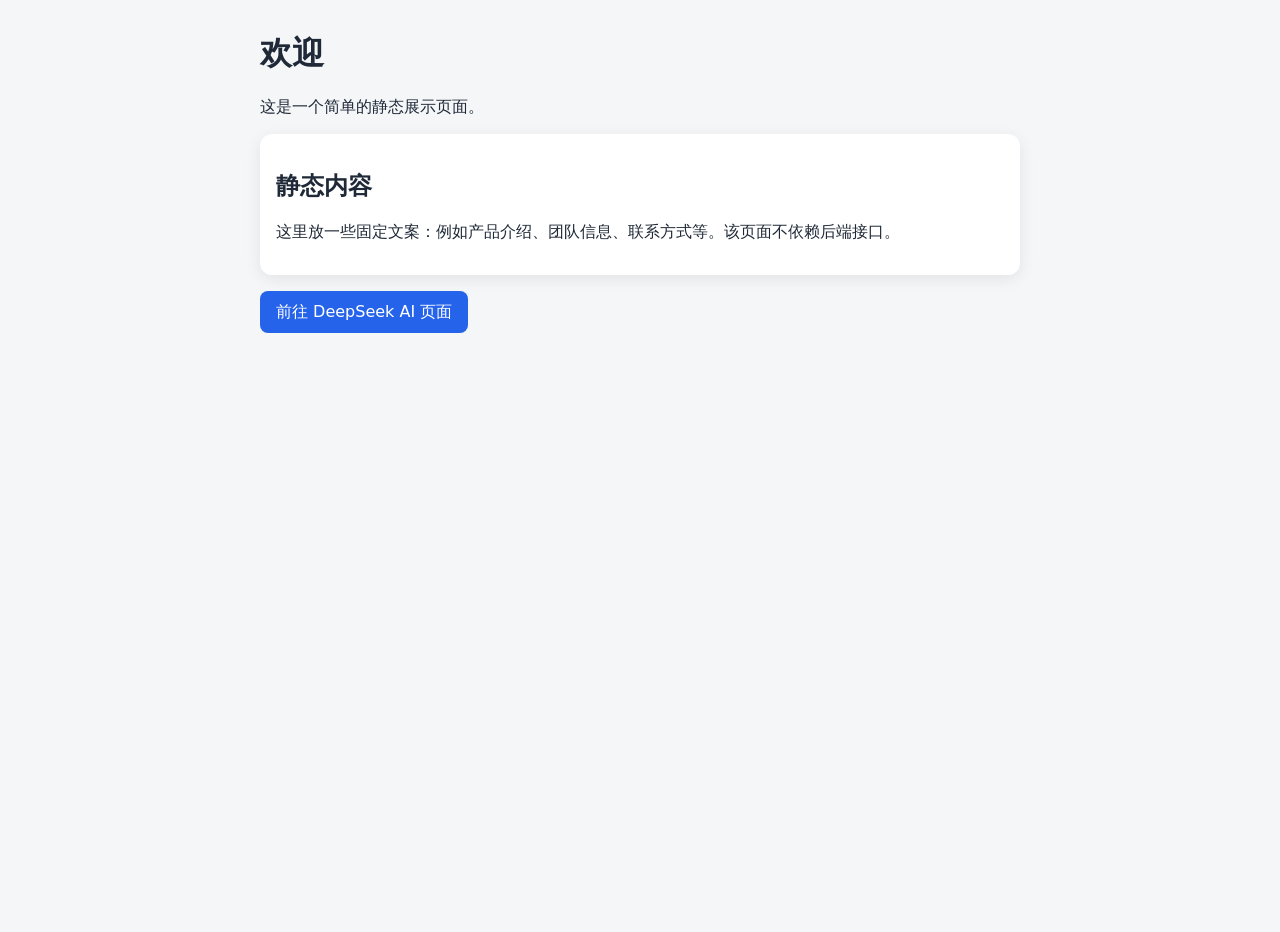
==== index.html @ 5747fde7 "feat: add static page and DeepSeek demo page" ====
<!doctype html>
<html lang="zh-CN">
  <head>
    <meta charset="UTF-8" />
    <meta name="viewport" content="width=device-width, initial-scale=1.0" />
    <title>简单双页面示例</title>
    <link rel="stylesheet" href="styles.css" />
  </head>
  <body>
    <main class="container">
      <h1>欢迎</h1>
      <p>这是一个简单的静态展示页面。</p>

      <section class="card">
        <h2>静态内容</h2>
        <p>
          这里放一些固定文案：例如产品介绍、团队信息、联系方式等。该页面不依赖后端接口。
        </p>
      </section>

      <a class="button" href="deepseek.html">前往 DeepSeek AI 页面</a>
    </main>
  </body>
</html>
---- styles.css ----
:root {
  color-scheme: light dark;
  font-family: Inter, system-ui, Avenir, Helvetica, Arial, sans-serif;
}

body {
  margin: 0;
  min-height: 100vh;
  background: #f4f6f8;
  color: #1f2937;
}

.container {
  max-width: 760px;
  margin: 2rem auto;
  padding: 0 1rem;
}

.card {
  background: #fff;
  border-radius: 12px;
  padding: 1rem;
  margin: 1rem 0;
  box-shadow: 0 4px 16px rgba(0, 0, 0, 0.08);
}

.form {
  display: grid;
  gap: 0.75rem;
}

input,
textarea {
  width: 100%;
  padding: 0.75rem;
  border-radius: 8px;
  border: 1px solid #d1d5db;
  box-sizing: border-box;
}

.button {
  display: inline-block;
  border: none;
  border-radius: 8px;
  padding: 0.65rem 1rem;
  background: #2563eb;
  color: #fff;
  text-decoration: none;
  cursor: pointer;
}

.button.secondary {
  background: #6b7280;
}

.hint {
  color: #6b7280;
}

pre {
  white-space: pre-wrap;
  word-break: break-word;
  margin: 0;
}
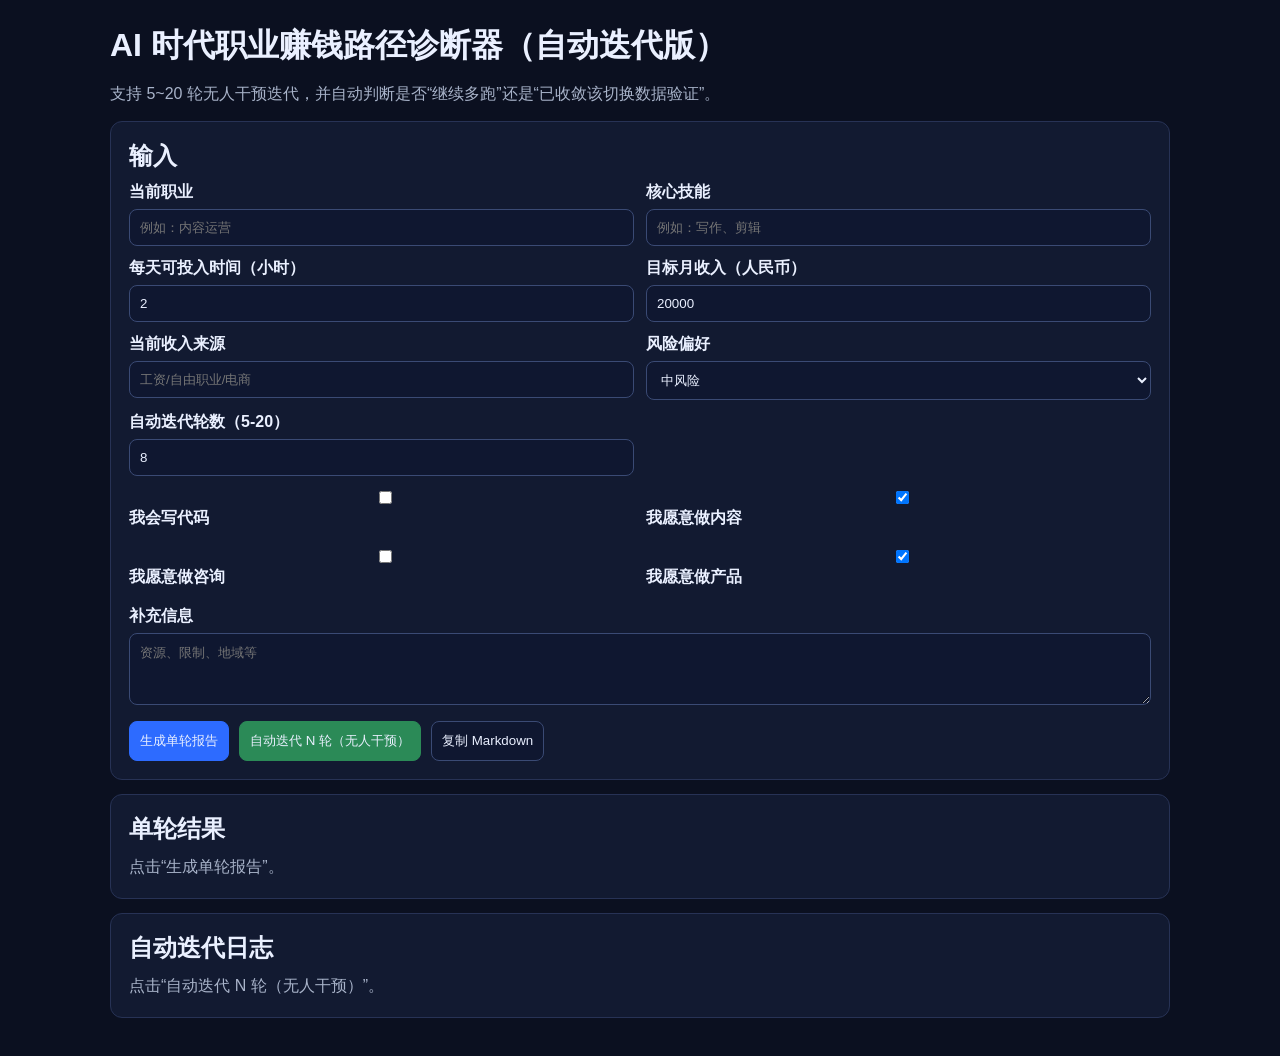
==== commit 8c36470e: "docs: add root entry and GitHub Pages setup instructions" ====
--- a/index.html
+++ b/index.html
@@ -1,24 +1,15 @@
 <!doctype html>
 <html lang="zh-CN">
-  <head>
-    <meta charset="UTF-8" />
-    <meta name="viewport" content="width=device-width, initial-scale=1.0" />
-    <title>简单双页面示例</title>
-    <link rel="stylesheet" href="styles.css" />
-  </head>
-  <body>
-    <main class="container">
-      <h1>欢迎</h1>
-      <p>这是一个简单的静态展示页面。</p>
-
-      <section class="card">
-        <h2>静态内容</h2>
-        <p>
-          这里放一些固定文案：例如产品介绍、团队信息、联系方式等。该页面不依赖后端接口。
-        </p>
-      </section>
-
-      <a class="button" href="deepseek.html">前往 DeepSeek AI 页面</a>
-    </main>
-  </body>
+<head>
+  <meta charset="UTF-8" />
+  <meta name="viewport" content="width=device-width, initial-scale=1.0" />
+  <meta http-equiv="refresh" content="0; url=./app/index.html" />
+  <title>Redirecting to app</title>
+  <script>
+    window.location.replace('./app/index.html');
+  </script>
+</head>
+<body>
+  <p>正在跳转到 <a href="./app/index.html">app/index.html</a> ...</p>
+</body>
 </html>
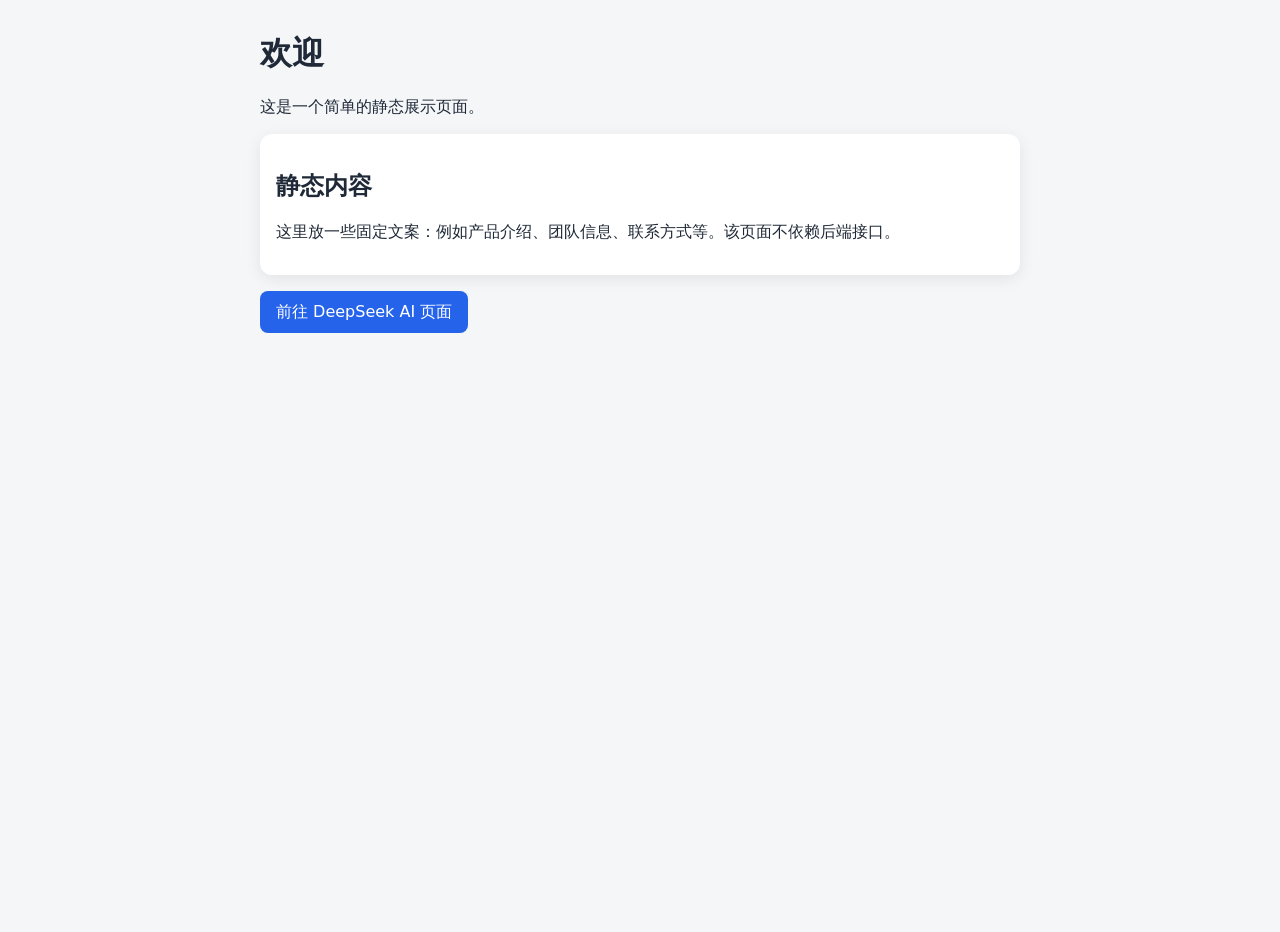
==== commit 1d119a77: "Merge 5747fde7d307233bbdeb3df1dbe2046952ee2a62 into 8da88df8f393ef11abb9ddff22db93e8884236dc" ====
--- a/index.html
+++ b/index.html
@@ -1,15 +1,24 @@
 <!doctype html>
 <html lang="zh-CN">
-<head>
-  <meta charset="UTF-8" />
-  <meta name="viewport" content="width=device-width, initial-scale=1.0" />
-  <meta http-equiv="refresh" content="0; url=./app/index.html" />
-  <title>Redirecting to app</title>
-  <script>
-    window.location.replace('./app/index.html');
-  </script>
-</head>
-<body>
-  <p>正在跳转到 <a href="./app/index.html">app/index.html</a> ...</p>
-</body>
+  <head>
+    <meta charset="UTF-8" />
+    <meta name="viewport" content="width=device-width, initial-scale=1.0" />
+    <title>简单双页面示例</title>
+    <link rel="stylesheet" href="styles.css" />
+  </head>
+  <body>
+    <main class="container">
+      <h1>欢迎</h1>
+      <p>这是一个简单的静态展示页面。</p>
+
+      <section class="card">
+        <h2>静态内容</h2>
+        <p>
+          这里放一些固定文案：例如产品介绍、团队信息、联系方式等。该页面不依赖后端接口。
+        </p>
+      </section>
+
+      <a class="button" href="deepseek.html">前往 DeepSeek AI 页面</a>
+    </main>
+  </body>
 </html>
--- a/styles.css
+++ b/styles.css
@@ -0,0 +1,64 @@
+:root {
+  color-scheme: light dark;
+  font-family: Inter, system-ui, Avenir, Helvetica, Arial, sans-serif;
+}
+
+body {
+  margin: 0;
+  min-height: 100vh;
+  background: #f4f6f8;
+  color: #1f2937;
+}
+
+.container {
+  max-width: 760px;
+  margin: 2rem auto;
+  padding: 0 1rem;
+}
+
+.card {
+  background: #fff;
+  border-radius: 12px;
+  padding: 1rem;
+  margin: 1rem 0;
+  box-shadow: 0 4px 16px rgba(0, 0, 0, 0.08);
+}
+
+.form {
+  display: grid;
+  gap: 0.75rem;
+}
+
+input,
+textarea {
+  width: 100%;
+  padding: 0.75rem;
+  border-radius: 8px;
+  border: 1px solid #d1d5db;
+  box-sizing: border-box;
+}
+
+.button {
+  display: inline-block;
+  border: none;
+  border-radius: 8px;
+  padding: 0.65rem 1rem;
+  background: #2563eb;
+  color: #fff;
+  text-decoration: none;
+  cursor: pointer;
+}
+
+.button.secondary {
+  background: #6b7280;
+}
+
+.hint {
+  color: #6b7280;
+}
+
+pre {
+  white-space: pre-wrap;
+  word-break: break-word;
+  margin: 0;
+}
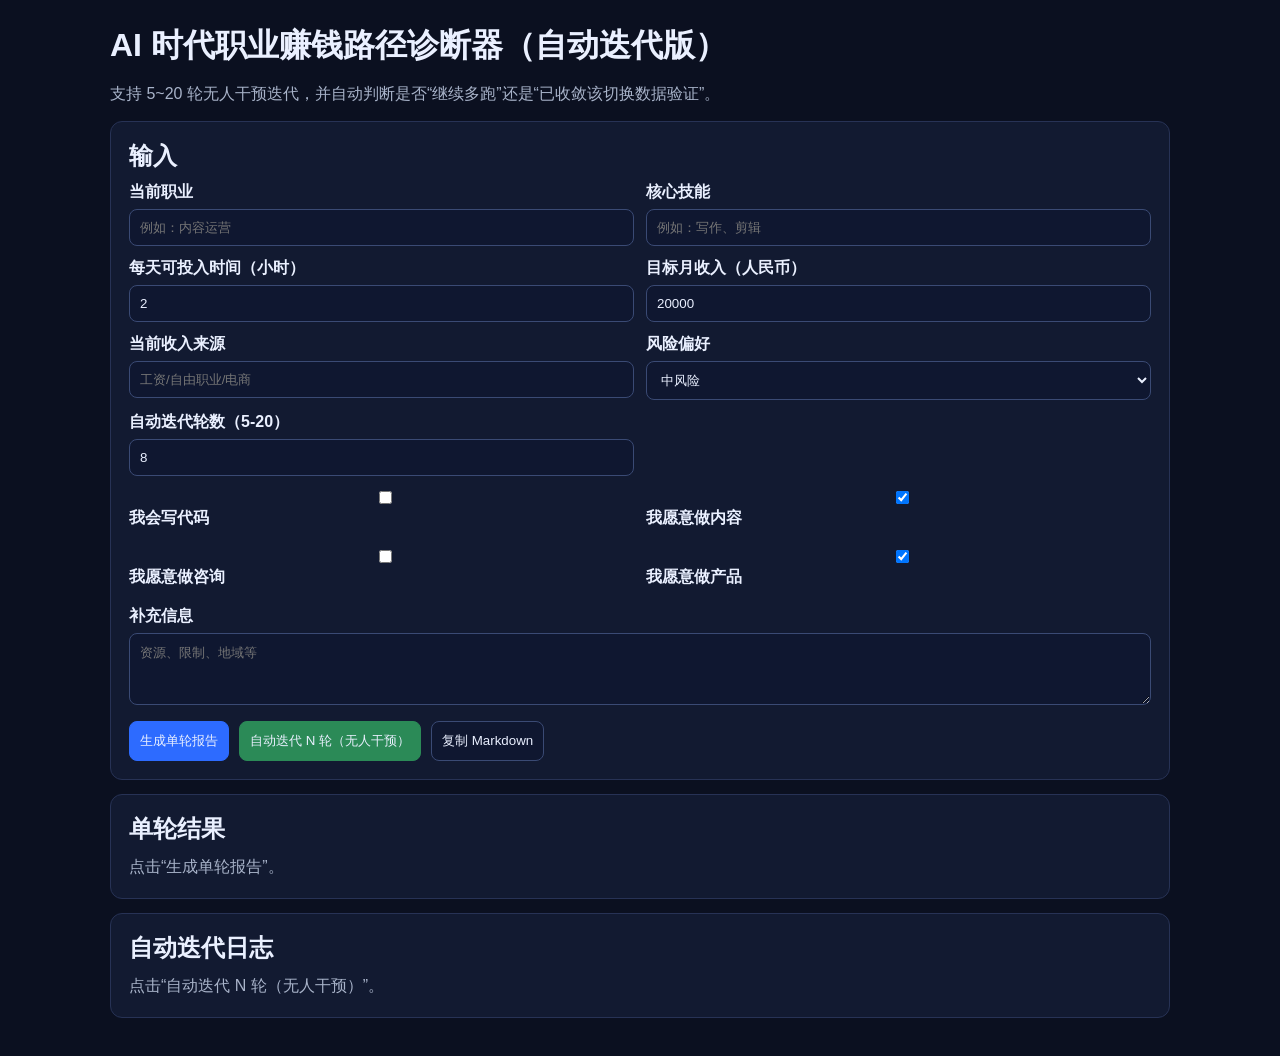
==== commit 153b6893: "fix: make root index serve app directly and clarify wrong-page troubleshooting" ====
--- a/index.html
+++ b/index.html
@@ -1,24 +1,212 @@
 <!doctype html>
 <html lang="zh-CN">
-  <head>
-    <meta charset="UTF-8" />
-    <meta name="viewport" content="width=device-width, initial-scale=1.0" />
-    <title>简单双页面示例</title>
-    <link rel="stylesheet" href="styles.css" />
-  </head>
-  <body>
-    <main class="container">
-      <h1>欢迎</h1>
-      <p>这是一个简单的静态展示页面。</p>
-
-      <section class="card">
-        <h2>静态内容</h2>
-        <p>
-          这里放一些固定文案：例如产品介绍、团队信息、联系方式等。该页面不依赖后端接口。
-        </p>
-      </section>
-
-      <a class="button" href="deepseek.html">前往 DeepSeek AI 页面</a>
-    </main>
-  </body>
+<head>
+  <meta charset="UTF-8" />
+  <meta name="viewport" content="width=device-width, initial-scale=1.0" />
+  <title>AI 时代职业赚钱路径诊断器 v0.3</title>
+  <style>
+    body {font-family: -apple-system,BlinkMacSystemFont,"Segoe UI",Roboto,sans-serif; margin:0; background:#0b1020; color:#eaf0ff;}
+    .wrap {max-width: 1060px; margin: 0 auto; padding: 24px;}
+    .card {background:#121a31; border:1px solid #273255; border-radius:12px; padding:18px; margin:14px 0;}
+    .muted {color:#a8b3c9;} h1{margin:0 0 8px;} h2{margin:0 0 10px;}
+    .grid{display:grid;grid-template-columns:1fr 1fr;gap:12px;} @media (max-width:780px){.grid{grid-template-columns:1fr;}}
+    label{display:block;font-weight:600;margin-bottom:6px;} input,select,textarea,button{width:100%;box-sizing:border-box;padding:10px;border-radius:8px;border:1px solid #3a4a74;background:#0f1730;color:#eaf0ff;}
+    textarea{min-height:72px;} .actions{display:flex;gap:10px;flex-wrap:wrap;} .actions button{width:auto;cursor:pointer;}
+    .primary{background:#2d6bff;border-color:#2d6bff;} .ok{background:#2b8a57;border-color:#2b8a57;}
+    .result{white-space:pre-wrap;line-height:1.55;}
+  </style>
+</head>
+<body>
+<main class="wrap">
+  <h1>AI 时代职业赚钱路径诊断器（自动迭代版）</h1>
+  <p class="muted">支持 5~20 轮无人干预迭代，并自动判断是否“继续多跑”还是“已收敛该切换数据验证”。</p>
+
+  <section class="card">
+    <h2>输入</h2>
+    <div class="grid">
+      <div><label for="job">当前职业</label><input id="job" placeholder="例如：内容运营" /></div>
+      <div><label for="skills">核心技能</label><input id="skills" placeholder="例如：写作、剪辑" /></div>
+      <div><label for="hours">每天可投入时间（小时）</label><input id="hours" type="number" min="0" max="24" value="2" /></div>
+      <div><label for="incomeGoal">目标月收入（人民币）</label><input id="incomeGoal" type="number" value="20000" /></div>
+      <div><label for="incomeNow">当前收入来源</label><input id="incomeNow" placeholder="工资/自由职业/电商" /></div>
+      <div>
+        <label for="risk">风险偏好</label>
+        <select id="risk"><option value="low">低风险</option><option value="mid" selected>中风险</option><option value="high">高风险</option></select>
+      </div>
+      <div>
+        <label for="rounds">自动迭代轮数（5-20）</label>
+        <input id="rounds" type="number" min="5" max="20" value="8" />
+      </div>
+    </div>
+    <div class="grid" style="margin-top:12px">
+      <label><input type="checkbox" id="canCode" /> 我会写代码</label>
+      <label><input type="checkbox" id="doContent" checked /> 我愿意做内容</label>
+      <label><input type="checkbox" id="doConsult" /> 我愿意做咨询</label>
+      <label><input type="checkbox" id="doProduct" checked /> 我愿意做产品</label>
+    </div>
+    <div style="margin-top:12px"><label for="notes">补充信息</label><textarea id="notes" placeholder="资源、限制、地域等"></textarea></div>
+    <div class="actions" style="margin-top:12px">
+      <button id="runReport" class="primary">生成单轮报告</button>
+      <button id="runAuto" class="ok">自动迭代 N 轮（无人干预）</button>
+      <button id="copy">复制 Markdown</button>
+    </div>
+  </section>
+
+  <section class="card"><h2>单轮结果</h2><div id="output" class="result muted">点击“生成单轮报告”。</div></section>
+  <section class="card"><h2>自动迭代日志</h2><div id="autolog" class="result muted">点击“自动迭代 N 轮（无人干预）”。</div></section>
+</main>
+
+<script>
+const $ = (id)=>document.getElementById(id);
+let latestReport = "";
+
+function getProfile(){
+  return {
+    job: $("job").value.trim() || "未填写",
+    skills: $("skills").value.trim() || "未填写",
+    hours: Number($("hours").value || 0),
+    incomeGoal: Number($("incomeGoal").value || 0),
+    incomeNow: $("incomeNow").value.trim() || "未填写",
+    risk: $("risk").value,
+    canCode: $("canCode").checked,
+    doContent: $("doContent").checked,
+    doConsult: $("doConsult").checked,
+    doProduct: $("doProduct").checked,
+    notes: $("notes").value.trim(),
+    rounds: Math.min(20, Math.max(5, Number($("rounds").value || 8)))
+  };
+}
+
+function riskScore(job, canCode){
+  let score = 60;
+  if (/数据|产品|程序|研发/.test(job)) score -= 10;
+  if (/客服|录入|文员/.test(job)) score += 15;
+  if (canCode) score -= 8;
+  return Math.max(20, Math.min(95, score));
+}
+
+function pickPaths(p){
+  const out=[];
+  if (p.doProduct) out.push("做垂直职业 AI 诊断工具（免费诊断→模板包变现）");
+  if (p.doContent) out.push("内容矩阵获客（短视频+图文）导流低价报告");
+  if (p.doConsult) out.push("1v1 咨询交付并标准化成高毛利模板");
+  if (p.canCode) out.push("自动化脚本/微产品按月订阅收费");
+  while (out.length < 3) out.push("职业专属 Prompt + SOP 包售卖");
+  return out.slice(0,3);
+}
+
+function basicReport(p){
+  const risk = riskScore(p.job, p.canCode);
+  const riskText = risk >= 75 ? "高风险：应尽快转向AI增强型岗位" : risk >= 50 ? "中风险：先做AI协作副业" : "低风险：放大既有优势并产品化";
+  const paths = pickPaths(p);
+  return `# AI职业赚钱路径诊断报告\n\n- 职业：${p.job}\n- 技能：${p.skills}\n- 每日投入：${p.hours}小时\n- 当前收入：${p.incomeNow}\n- 目标月收入：¥${p.incomeGoal}\n\n## 风险评估\n- 替代风险：${risk}%\n- 判断：${riskText}\n\n## 3条路径\n1. ${paths[0]}\n2. ${paths[1]}\n3. ${paths[2]}\n`;
+}
+
+function scorePlan(plan){
+  const scores = {
+    pain: plan.niche.includes("泛") ? 5 : 9,
+    willingness: /模板|咨询|订阅|训练营/.test(plan.offer) ? 8 : 6,
+    growth: /SEO|矩阵/.test(plan.acquisition) ? 8 : 6,
+    mvp: /规则|前端/.test(plan.stack) ? 9 : 7,
+    diff: /垂直|行业/.test(plan.niche) ? 8 : 6,
+    automation: /自动/.test(plan.validation) ? 9 : 6,
+    fit: /GitHub|Markdown/.test(plan.stack) ? 9 : 7
+  };
+  const vals = Object.values(scores);
+  return {scores, total:Number((vals.reduce((a,b)=>a+b,0) / vals.length).toFixed(2))};
+}
+
+function critiquePlan(s, plan){
+  const notes=[];
+  if (s.pain < 8) notes.push("用户太泛，收敛到高痛点垂直人群");
+  if (s.willingness < 8) notes.push("补充阶梯收费（免费+低价+中价）");
+  if (s.growth < 8) notes.push("获客改为SEO长尾+内容矩阵双引擎");
+  if (s.automation < 8) notes.push("加入反馈自动回流到下一轮");
+  if (plan.risks.includes("反馈闭环弱")) notes.push("增加输入完成率/复制率/分享率追踪");
+  return notes;
+}
+
+function revisePlan(plan, notes, roundId){
+  const p = {...plan, risks:[...plan.risks]};
+  notes.forEach(n=>{
+    if (n.includes("收敛")) p.niche = "垂直行业：自由职业内容创作者";
+    if (n.includes("阶梯收费")) p.offer = "免费诊断 + 39元模板 + 299元咨询";
+    if (n.includes("双引擎")) p.acquisition = "SEO长尾 + 内容矩阵";
+    if (n.includes("反馈自动回流")) p.validation = "自动收集评分并回流策略";
+    if (n.includes("追踪")) p.validation += "；追踪完成率/复制率/分享率";
+  });
+  if (roundId >= 3 && !p.stack.includes("GitHub")) p.stack += " + GitHub + Markdown";
+  p.risks = p.risks.filter(r=>r!=="反馈闭环弱");
+  if (!p.risks.includes("样本量不足")) p.risks.push("样本量不足");
+  return p;
+}
+
+function advice(history, patience=3){
+  if(history.length < 2) return "轮次太少，建议至少 5 轮。";
+  const deltas = [];
+  for (let i=1;i<history.length;i++) deltas.push(Number((history[i].total-history[i-1].total).toFixed(2)));
+  const tail = deltas.slice(-patience);
+  const stable = tail.filter(d=>d<=0.01).length;
+  if (tail.length===patience && stable===patience) return "最近几轮已收敛：建议切到真实用户数据优化，而不是继续盲跑。";
+  return "仍有提升空间：建议继续加 3~5 轮，并增加策略分支。";
+}
+
+function runAutopilot(rounds){
+  let plan = {
+    niche: "泛职业人群",
+    offer: "职业诊断网页 + 报告",
+    acquisition: "内容平台泛流量",
+    validation: "上线后观察访问量",
+    stack: "前端表单 + 规则引擎",
+    risks: ["用户太泛","付费路径不清晰","反馈闭环弱"]
+  };
+
+  const history = [];
+  for(let i=1;i<=rounds;i++){
+    const {scores,total} = scorePlan(plan);
+    const notes = critiquePlan(scores, plan);
+    history.push({round:i, total, notes:[...notes], plan:{...plan, risks:[...plan.risks]}});
+    plan = revisePlan(plan, notes, i);
+  }
+  return history;
+}
+
+function renderAutolog(history, profile){
+  const best = history.reduce((a,b)=> b.total > a.total ? b : a, history[0]);
+  let txt = `# 自动迭代完成（${history.length}轮）\n`;
+  txt += `- 最优轮次：Round ${best.round}\n- 最优得分：${best.total}\n- 输入职业：${profile.job}\n`;
+  txt += `- 迭代建议：${advice(history)}\n\n`;
+  history.forEach(r=>{
+    txt += `## Round ${r.round} | 总分 ${r.total}\n`;
+    txt += `- 人群: ${r.plan.niche}\n- 报价: ${r.plan.offer}\n- 获客: ${r.plan.acquisition}\n- 验证: ${r.plan.validation}\n- 自我批评:\n`;
+    if (r.notes.length===0) txt += `  - 无重大短板\n`;
+    else r.notes.forEach(n=> txt += `  - ${n}\n`);
+    txt += "\n";
+  });
+  return txt;
+}
+
+$("runReport").addEventListener("click", ()=>{
+  const report = basicReport(getProfile());
+  latestReport = report;
+  $("output").classList.remove("muted");
+  $("output").textContent = report;
+});
+
+$("runAuto").addEventListener("click", ()=>{
+  const p = getProfile();
+  const history = runAutopilot(p.rounds);
+  const log = renderAutolog(history, p);
+  latestReport = log;
+  $("autolog").classList.remove("muted");
+  $("autolog").textContent = log;
+});
+
+$("copy").addEventListener("click", async ()=>{
+  if(!latestReport){ $("output").textContent = "请先生成结果。"; return; }
+  await navigator.clipboard.writeText(latestReport);
+  $("output").textContent = "✅ 已复制到剪贴板。";
+});
+</script>
+</body>
 </html>
